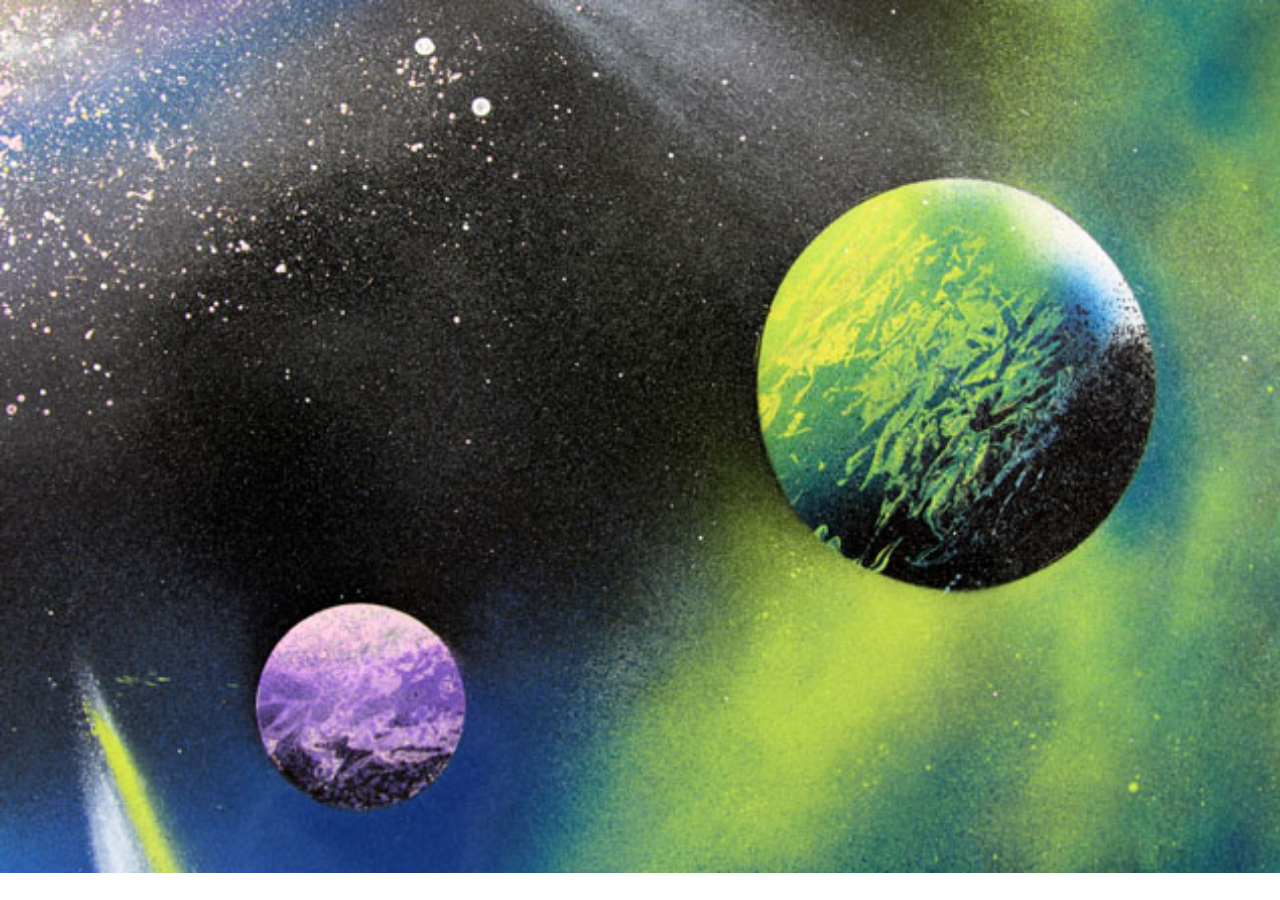
==== Hoodies.html @ 57989c74 "Initial Commit" ====
<!DOCTYPE html>
<html>
<head>

  <!-- Latest compiled and minified CSS -->
<link rel="stylesheet" href="https://maxcdn.bootstrapcdn.com/bootstrap/3.4.0/css/bootstrap.min.css">

<!-- jQuery library -->
<script src="https://ajax.googleapis.com/ajax/libs/jquery/3.3.1/jquery.min.js"></script>

<!-- Latest compiled JavaScript -->
<script src="https://maxcdn.bootstrapcdn.com/bootstrap/3.4.0/js/bootstrap.min.js"></script>
<link rel="stylesheet" type="text/css" href="sharedCSS.css">

</head>
<body>

</body>
</html>
---- sharedCSS.css ----
body{
  background-image: url("Bannerbackground.jpg");
  background-repeat: no-repeat;
  background-size: cover;
}
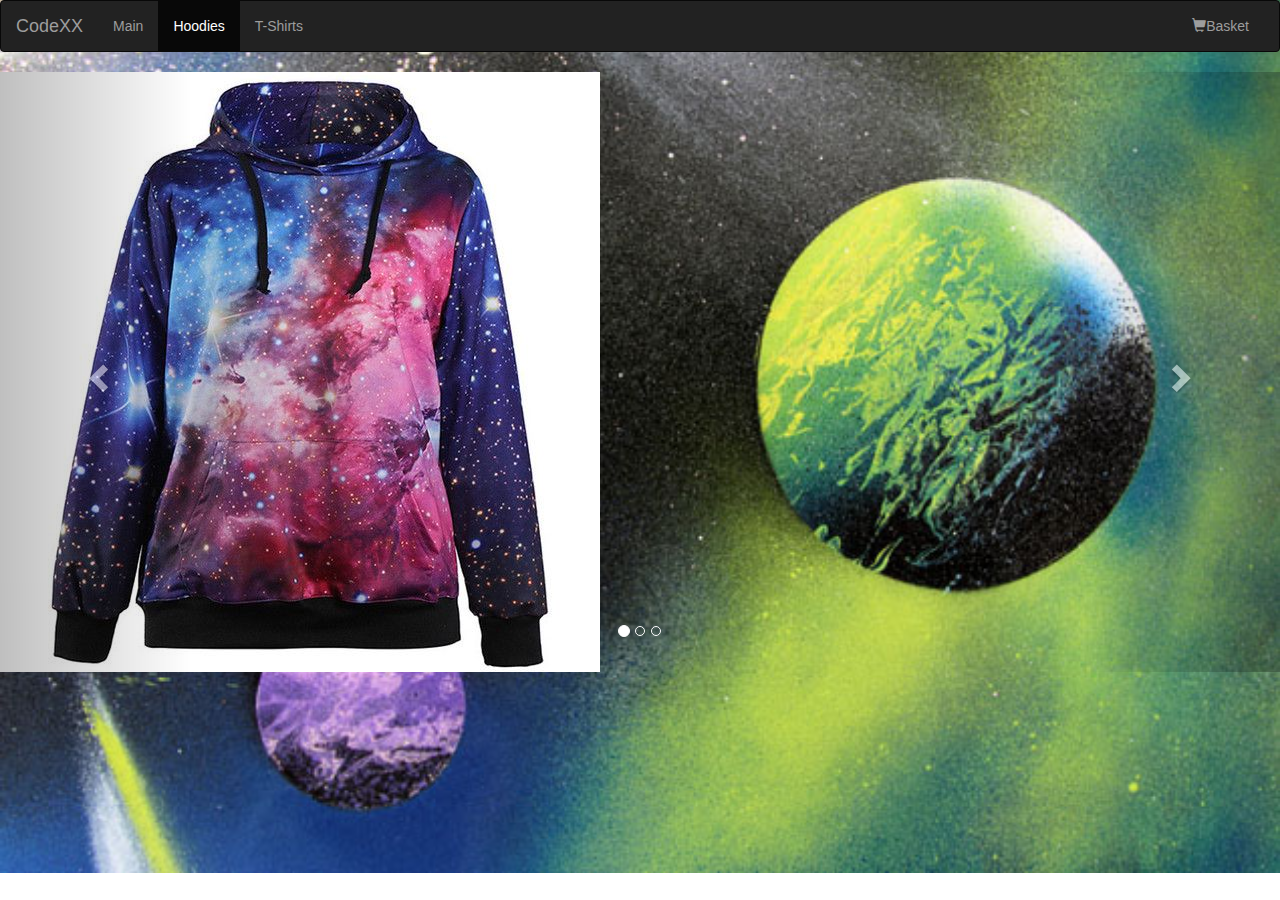
==== commit 31ac5ba9: "Add files via upload" ====
--- a/Hoodies.html
+++ b/Hoodies.html
@@ -1,19 +1,82 @@
-<!DOCTYPE html>
-<html>
-<head>
-
-  <!-- Latest compiled and minified CSS -->
-<link rel="stylesheet" href="https://maxcdn.bootstrapcdn.com/bootstrap/3.4.0/css/bootstrap.min.css">
-
-<!-- jQuery library -->
-<script src="https://ajax.googleapis.com/ajax/libs/jquery/3.3.1/jquery.min.js"></script>
-
-<!-- Latest compiled JavaScript -->
-<script src="https://maxcdn.bootstrapcdn.com/bootstrap/3.4.0/js/bootstrap.min.js"></script>
-<link rel="stylesheet" type="text/css" href="sharedCSS.css">
-
-</head>
-<body>
-
-</body>
-</html>
+<!DOCTYPE html>
+<html>
+<head>
+
+  <!-- Latest compiled and minified CSS -->
+<link rel="stylesheet" href="https://maxcdn.bootstrapcdn.com/bootstrap/3.4.0/css/bootstrap.min.css">
+
+<!-- jQuery library -->
+<script src="https://ajax.googleapis.com/ajax/libs/jquery/3.3.1/jquery.min.js"></script>
+
+<!-- Latest compiled JavaScript -->
+<script src="https://maxcdn.bootstrapcdn.com/bootstrap/3.4.0/js/bootstrap.min.js"></script>
+<link rel="stylesheet" type="text/css" href="sharedCSS.css">
+
+</head>
+<body>
+</head>
+<body>
+  <!-- Nav bar -->
+  <nav class="navbar navbar-inverse">
+  <div class="container-fluid">
+    <div class="navbar-header">
+      <button type="button" class="navbar-toggle" data-toggle="collapse" data-target="#myNavbar">
+        <span class="icon-bar"></span>
+        <span class="icon-bar"></span>
+        <span class="icon-bar"></span>
+      </button>
+      <a class="navbar-brand" href="Hoodies.html">CodeXX</a>
+    </div>
+    <div class="collapse navbar-collapse" id="myNavbar">
+      <ul class="nav navbar-nav">
+          <li><a href="#">Main</a></li>
+        <li class="active"><a href="#">Hoodies</a></li>
+        <li><a href="#">T-Shirts</a></li>
+      </ul>
+      <ul class="nav navbar-nav navbar-right">
+        <li><a href="#"><span class="glyphicon glyphicon-shopping-cart"></span>Basket</a></li>
+      </ul>
+    </div>
+  </div>
+</nav>
+<!--carousel-->
+</a>
+</div>
+</body>
+</html>
+<div id="myCarousel" class="carousel slide" data-ride="carousel">
+  <!-- Indicators -->
+  <ol class="carousel-indicators">
+    <li data-target="#myCarousel" data-slide-to="0" class="active"></li>
+    <li data-target="#myCarousel" data-slide-to="1"></li>
+    <li data-target="#myCarousel" data-slide-to="2"></li>
+  </ol>
+
+  <!-- Wrapper for slides -->
+  <div class="carousel-inner">
+    <div class="item active">
+        <img src="Hoodie3.jpg">
+    </div>
+
+    <div class="item">
+      <img src="Hoodie1.jpg">
+    </div>
+
+    <div class="item">
+      <img src="Hoodie2.jpg">
+    </div>
+    <div class="item">
+    <img src="Hoodie5.jpg.jpg">
+  </div>
+</div>
+
+  <!-- Left and right controls -->
+  <a class="left carousel-control" href="#myCarousel" data-slide="prev">
+    <span class="glyphicon glyphicon-chevron-left"></span>
+    <span class="sr-only">Previous</span>
+  </a>
+  <a class="right carousel-control" href="#myCarousel" data-slide="next">
+    <span class="glyphicon glyphicon-chevron-right"></span>
+    <span class="sr-only">Next</span>
+  </a>
+</div>
--- a/sharedCSS.css
+++ b/sharedCSS.css
@@ -1,5 +1,5 @@
-body{
-  background-image: url("Bannerbackground.jpg");
-  background-repeat: no-repeat;
-  background-size: cover;
-}
+body{
+  background-image: url("Bannerbackground.jpg");
+  background-repeat: no-repeat;
+  background-size: cover;
+}
